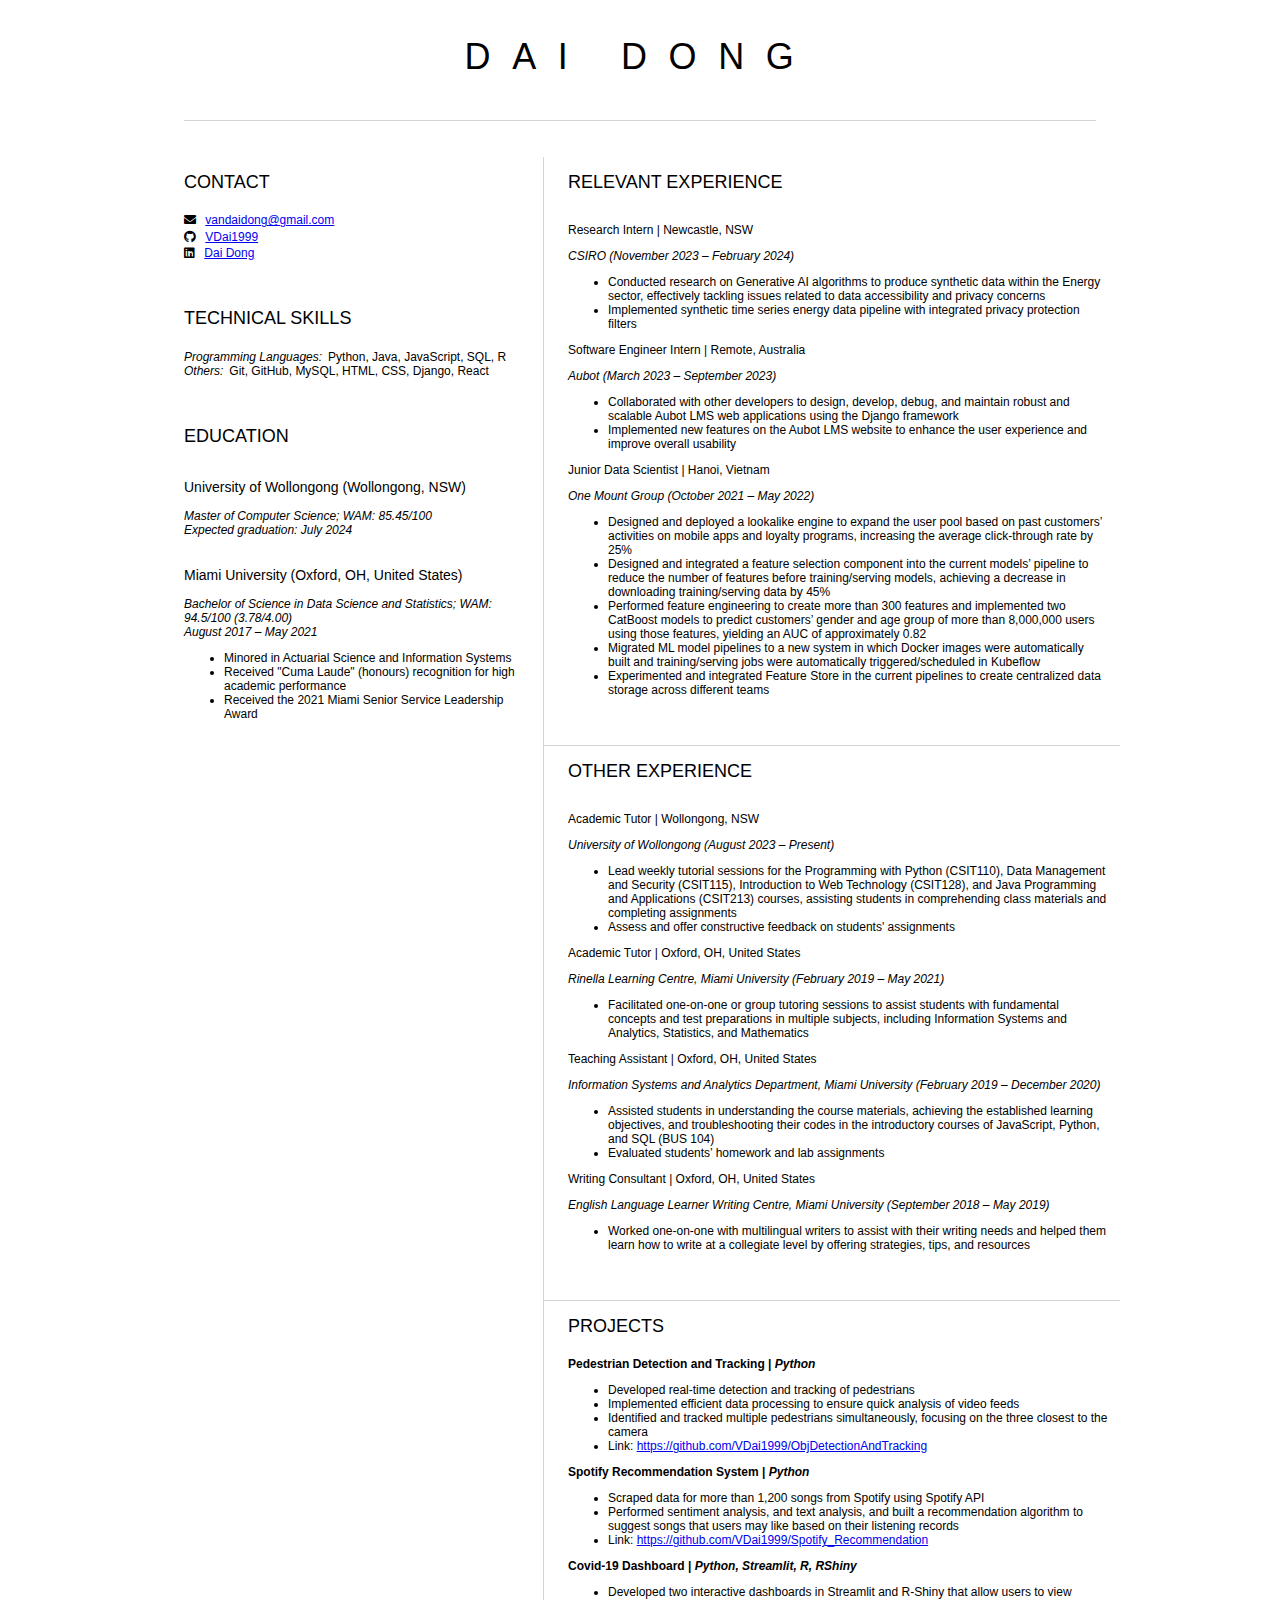
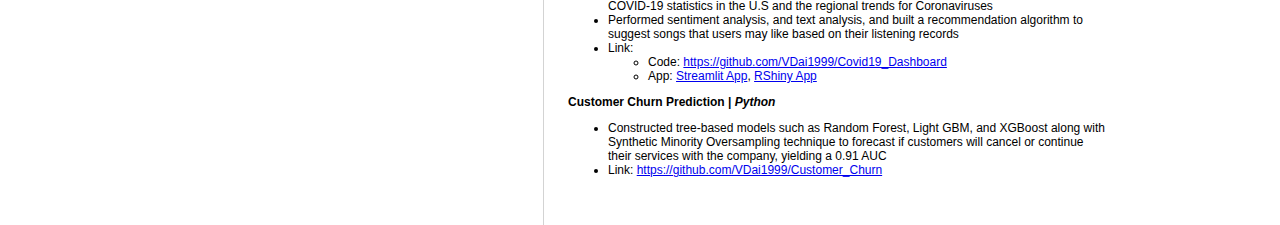
==== resume/index.html @ 37363dd6 "Update Porfolio Website" ====
<html>
	<head>
		<!-- <link href="style.css" rel="stylesheet"> -->
        <link href="../assets/css/resume.css" rel="stylesheet">
        <title>Dai Dong | Resume</title>
        <link rel="stylesheet" href="https://cdnjs.cloudflare.com/ajax/libs/font-awesome/5.15.4/css/all.min.css">
	</head>

	<body>
		<header id="header">
			<h1>DAI DONG</h1>
			<hr>
		</header>
		<main>
			<article id="mainLeft">
				<section>
					<h2>CONTACT</h2>
					<!-- contact info including social media -->
                    <p>
                        <i class="fa fa-envelope" aria-hidden="true"></i>
                        <a href="mailto:vandaidong@gmail.com" target="_blank">vandaidong@gmail.com</a>
                    </p>
                    <p>
                        <i class="fab fa-github" aria-hidden="true"></i>
                        <a href="https://github.com/VDai1999" target="_blank">VDai1999</a>
                    </p>
                    <p>
                        <i class="fab fa-linkedin" aria-hidden="true"></i>
                        <a href="https://www.linkedin.com/in/dai-dong-343954159/" target="_blank">Dai Dong</a>
                    </p>
				</section>
				<section>
					<h2>TECHNICAL SKILLS</h2>
					<!-- Skills -->
                    <p>
                        <i>Programming Languages:</i>Python, Java, JavaScript, SQL, R
                        <i>Others:</i>Git, GitHub, MySQL, HTML, CSS, Django, React
                    </p>
				</section>
				<section>
					<h2>EDUCATION</h2>
					<!-- Education -->
                    <p>
                        <h3 class="uni-class"><b>University of Wollongong (Wollongong, NSW)</b></h3>
                        <i>Master of Computer Science;  WAM: 85.45/100</i>
                        <br>
                        <i>Expected graduation: July 2024</i>
                    </p>

                    <br>

                    <p>
                        <h3 class="uni-class"><b>Miami University (Oxford, OH, United States)</b></h3>
                        <i>Bachelor of Science in Data Science and Statistics; WAM: 94.5/100 (3.78/4.00)</i>
                        <br>
                        <i>August 2017 – May 2021</i>

                        <ul>
                            <li>Minored in Actuarial Science and Information Systems</li>
                            <li>Received "Cuma Laude" (honours) recognition for high academic performance</li>
                            <li>Received the 2021 Miami Senior Service Leadership Award</li>
                        </ul>
                    </p>
				</section>            
			</article>
			<article id="mainRight">
				<section>
                    <h2>RELEVANT EXPERIENCE</h2>
                    <!-- Relevant experience -->
                    <p>
                        <h3><b>Research Intern | Newcastle, NSW</b></h3>
                        <i>CSIRO (November 2023 – February 2024)</i>
                        <ul>
                            <li>Conducted research on Generative AI algorithms to produce synthetic data within the Energy sector, effectively tackling issues related to data accessibility and privacy concerns</li>
                            <li>Implemented synthetic time series energy data pipeline with integrated privacy protection filters</li>
                        </ul>
                    </p>

                    <p>
                        <h3><b>Software Engineer Intern | Remote, Australia</b></h3>
                        <i>Aubot (March 2023 – September 2023)</i>
                        <ul>
                            <li>Collaborated with other developers to design, develop, debug, and maintain robust and scalable Aubot LMS web applications using the Django framework</li>
                            <li>Implemented new features on the Aubot LMS website to enhance the user experience and improve overall usability</li>
                        </ul>
                    </p>

                    <p>
                        <h3><b>Junior Data Scientist | Hanoi, Vietnam</b></h3>
                        <i>One Mount Group (October 2021 – May 2022)</i>
                        <ul>
                            <li>Designed and deployed a lookalike engine to expand the user pool based on past customers’ activities on mobile apps and loyalty programs, increasing the average click-through rate by 25%</li>
                            <li>Designed and integrated a feature selection component into the current models’ pipeline to reduce the number of features before training/serving models, achieving a decrease in downloading training/serving data by 45%</li>
                            <li>Performed feature engineering to create more than 300 features and implemented two CatBoost models to predict customers’ gender and age group of more than 8,000,000 users using those features, yielding an AUC of approximately 0.82</li>
                            <li>Migrated ML model pipelines to a new system in which Docker images were automatically built and training/serving jobs were automatically triggered/scheduled in Kubeflow</li>
                            <li>Experimented and integrated Feature Store in the current pipelines to create centralized data storage across different teams</li>
                        </ul>
                    </p>
				</section>

                <hr>

                <section>
                    <h2>OTHER EXPERIENCE</h2>
                    <!-- Other Experience -->
                    <p>
                        <h3><b>Academic Tutor | Wollongong, NSW</b></h3>
                        <i>University of Wollongong (August 2023 – Present)</i>
                        <ul>
                            <li>Lead weekly tutorial sessions for the Programming with Python (CSIT110), Data Management and Security (CSIT115), Introduction to Web Technology (CSIT128), and Java Programming and Applications (CSIT213) courses, assisting students in comprehending class materials and completing assignments</li>
                            <li>Assess and offer constructive feedback on students' assignments</li>
                        </ul>
                    </p>

                    <p>
                        <h3><b>Academic Tutor | Oxford, OH, United States</b></h3>
                        <i>Rinella Learning Centre, Miami University (February 2019 – May 2021)</i>
                        <ul>
                            <li>Facilitated one-on-one or group tutoring sessions to assist students with fundamental concepts and test preparations in multiple subjects, including Information Systems and Analytics, Statistics, and Mathematics</li>
                        </ul>
                    </p>

                    <p>
                        <h3><b>Teaching Assistant | Oxford, OH, United States</b></h3>
                        <i>Information Systems and Analytics Department, Miami University (February 2019 – December 2020)</i>
                        <ul>
                            <li>Assisted students in understanding the course materials, achieving the established learning objectives, and troubleshooting their codes in the introductory courses of JavaScript, Python, and SQL (BUS 104)</li>
                            <li>Evaluated students’ homework and lab assignments</li>
                        </ul>
                    </p>

                    <p>
                        <h3><b>Writing Consultant | Oxford, OH, United States</b></h3>
                        <i>English Language Learner Writing Centre, Miami University (September 2018 – May 2019)</i>
                        <ul>
                            <li>Worked one-on-one with multilingual writers to assist with their writing needs and helped them learn how to write at a collegiate level by offering strategies, tips, and resources</li>
                        </ul>
                    </p>
                </section>

                <hr>

                <section>
                    <h2>PROJECTS</h2>

                    <p>
                        <b>Pedestrian Detection and Tracking | <i>Python</i></b>
                        <ul>
                            <li>Developed real-time detection and tracking of pedestrians</li>
                            <li>Implemented efficient data processing to ensure quick analysis of video feeds</li>
                            <li>Identified and tracked multiple pedestrians simultaneously, focusing on the three closest to the camera</li>
                            <li>Link: <a href="https://github.com/VDai1999/ObjDetectionAndTracking" target="_blank">https://github.com/VDai1999/ObjDetectionAndTracking</a></li>
                        </ul>
                    </p>

                    <p>
                        <b>Spotify Recommendation System | <i>Python</i></b>
                        <ul>
                            <li>Scraped data for more than 1,200 songs from Spotify using Spotify API</li>
                            <li>Performed sentiment analysis, and text analysis, and built a recommendation algorithm to suggest songs that users may like based on their listening records</li>
                            <li>Link: <a href="https://github.com/VDai1999/Spotify_Recommendation" target="_blank">https://github.com/VDai1999/Spotify_Recommendation</a></li>
                        </ul>
                    </p>

                    <p>
                        <b>Covid-19 Dashboard | <i>Python, Streamlit, R, RShiny</i></b>
                        <ul>
                            <li>Developed two interactive dashboards in Streamlit and R-Shiny that allow users to view COVID-19 statistics in the U.S and the regional trends for Coronaviruses</li>
                            <li>Performed sentiment analysis, and text analysis, and built a recommendation algorithm to suggest songs that users may like based on their listening records</li>
                            <li>Link: 
                                <ul>
                                    <li>Code: <a href="https://github.com/VDai1999/Covid19_Dashboard" target="_blank">https://github.com/VDai1999/Covid19_Dashboard</a></li>
                                    <li>App: <a href="https://covid19dashboard-k3oshsxoed2xuhjjra23qk.streamlit.app/" target="_blank">Streamlit App</a>, <a href="https://vandaidong99.shinyapps.io/RShinyProject/" target="_blank">RShiny App</a></li></li>
                                </ul>
                        </ul>
                    </p>

                    <p>
                        <b>Customer Churn Prediction | <i>Python</i></b>
                        <ul>
                            <li>Constructed tree-based models such as Random Forest, Light GBM, and XGBoost along with Synthetic Minority Oversampling technique to forecast if customers will cancel or continue their services with the company, yielding a 0.91 AUC</li>
                            <li>Link: <a href="https://github.com/VDai1999/Customer_Churn" target="_blank">https://github.com/VDai1999/Customer_Churn</a></li>
                        </ul>
                    </p>

                </section>
			</article>
		</main>
	</body>
</html>
---- assets/css/resume.css ----
body {
    font-family: 'Segoe UI', Tahoma, Geneva, Verdana, sans-serif;
    font-size: 12px;
    max-width: 960px;
    margin: auto;
}
h1 {
    font-size: 3em;
    letter-spacing: .6em;
    padding-top: 1em;
    padding-bottom: 1em;
}

h2 {
    font-size: 1.5em;
    padding-bottom: 1em;
}

h3 {
    font-size: 1em;
    padding-bottom: 1em;
}

main { 
    display: grid;
    grid-template-columns: 40% 60%;
    margin-top: 3em;
}
header {
    text-align: center;
    margin: auto 2em;
}

section {
    margin: auto 1em 4em 2em;
}

i {
    margin-right: .5em;
}

p {
    margin: .2em auto
}

hr {
    border: none;
    background-color: lightgray;
    height: 1px;
}

h1, h2, h3 {
    font-weight: 100;
    margin-bottom: 0;
}
#mainLeft {
    border-right: 1px solid lightgray;
}

.uni-class {
	font-size: 14;
}

a:visited {
	color: blue;
}

a:active {
	color: blue;
}body {
    font-family: 'Segoe UI', Tahoma, Geneva, Verdana, sans-serif;
    font-size: 12px;
    max-width: 960px;
    margin: auto;
}
h1 {
    font-size: 3em;
    letter-spacing: .6em;
    padding-top: 1em;
    padding-bottom: 1em;
}

h2 {
    font-size: 1.5em;
    padding-bottom: 1em;
}

h3 {
    font-size: 1em;
    padding-bottom: 1em;
}

main { 
    display: grid;
    grid-template-columns: 40% 60%;
    margin-top: 3em;
}
header {
    text-align: center;
    margin: auto 2em;
}

section {
    margin: auto 1em 4em 2em;
}

i {
    margin-right: .5em;
}

p {
    margin: .2em auto
}

hr {
    border: none;
    background-color: lightgray;
    height: 1px;
}

h1, h2, h3 {
    font-weight: 100;
    margin-bottom: 0;
}
#mainLeft {
    border-right: 1px solid lightgray;
}

.uni-class {
	font-size: 14;
}

a:visited {
	color: blue;
}

a:active {
	color: blue;
}
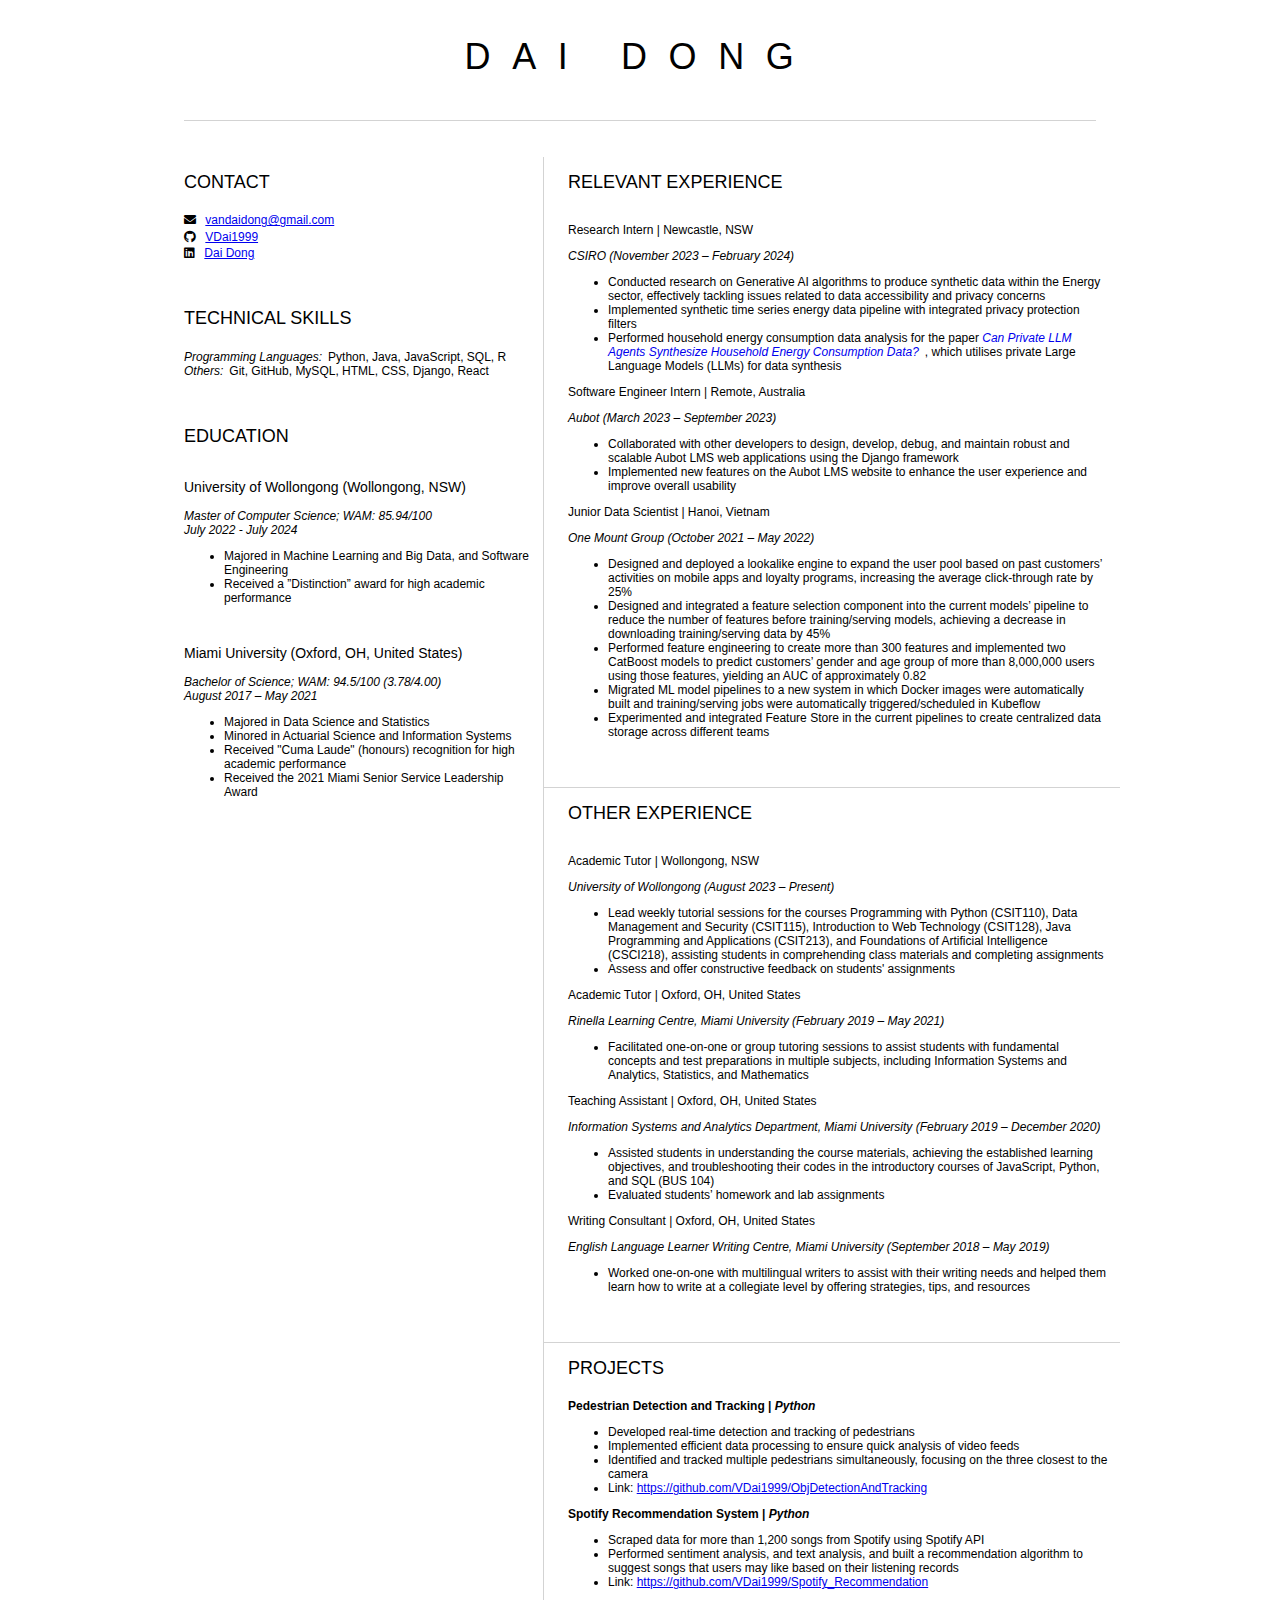
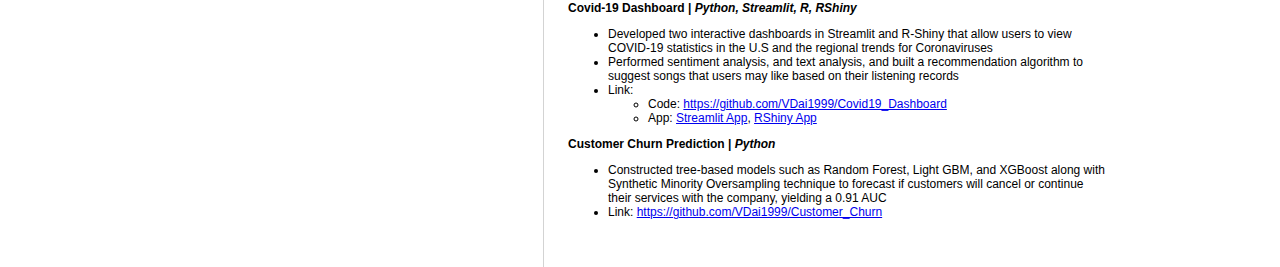
==== commit d294b0a6: "Added 2 more projects; Fixed resume; Fixed layout" ====
--- a/resume/index.html
+++ b/resume/index.html
@@ -42,20 +42,26 @@
 					<!-- Education -->
                     <p>
                         <h3 class="uni-class"><b>University of Wollongong (Wollongong, NSW)</b></h3>
-                        <i>Master of Computer Science;  WAM: 85.45/100</i>
+                        <i>Master of Computer Science;  WAM: 85.94/100</i>
                         <br>
-                        <i>Expected graduation: July 2024</i>
+                        <i>July 2022 - July 2024</i>
+
+                        <ul>
+                            <li>Majored in Machine Learning and Big Data, and Software Engineering</li>
+                            <li>Received a ”Distinction” award for high academic performance</li>
+                        </ul>
                     </p>
 
                     <br>
 
                     <p>
                         <h3 class="uni-class"><b>Miami University (Oxford, OH, United States)</b></h3>
-                        <i>Bachelor of Science in Data Science and Statistics; WAM: 94.5/100 (3.78/4.00)</i>
+                        <i>Bachelor of Science; WAM: 94.5/100 (3.78/4.00)</i>
                         <br>
                         <i>August 2017 – May 2021</i>
 
                         <ul>
+                            <li>Majored in Data Science and Statistics</li>
                             <li>Minored in Actuarial Science and Information Systems</li>
                             <li>Received "Cuma Laude" (honours) recognition for high academic performance</li>
                             <li>Received the 2021 Miami Senior Service Leadership Award</li>
@@ -73,6 +79,7 @@
                         <ul>
                             <li>Conducted research on Generative AI algorithms to produce synthetic data within the Energy sector, effectively tackling issues related to data accessibility and privacy concerns</li>
                             <li>Implemented synthetic time series energy data pipeline with integrated privacy protection filters</li>
+                            <li>Performed household energy consumption data analysis for the paper <i><a href="https://dl.acm.org/doi/10.1145/3632775.3661993" style="text-decoration:none">Can Private LLM Agents Synthesize Household Energy Consumption Data?</a></i>, which utilises private Large Language Models (LLMs) for data synthesis</li>
                         </ul>
                     </p>
 
@@ -107,7 +114,10 @@
                         <h3><b>Academic Tutor | Wollongong, NSW</b></h3>
                         <i>University of Wollongong (August 2023 – Present)</i>
                         <ul>
-                            <li>Lead weekly tutorial sessions for the Programming with Python (CSIT110), Data Management and Security (CSIT115), Introduction to Web Technology (CSIT128), and Java Programming and Applications (CSIT213) courses, assisting students in comprehending class materials and completing assignments</li>
+                            <li>Lead weekly tutorial sessions for the courses Programming with Python (CSIT110), Data Management and
+                                Security (CSIT115), Introduction to Web Technology (CSIT128), Java Programming and Applications (CSIT213),
+                                and Foundations of Artificial Intelligence (CSCI218), assisting students in comprehending class materials and
+                                completing assignments</li>
                             <li>Assess and offer constructive feedback on students' assignments</li>
                         </ul>
                     </p>
